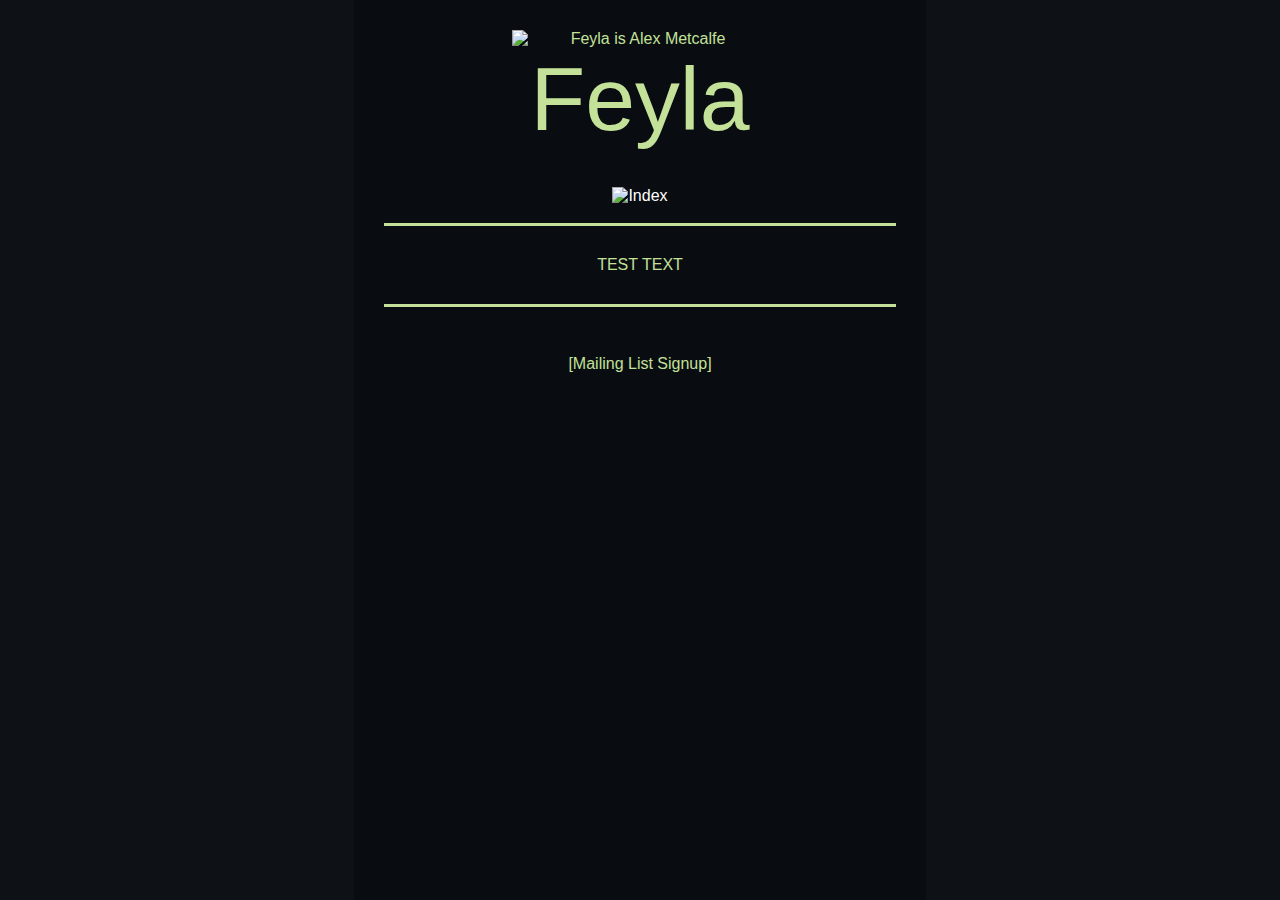
==== about.html @ 7b2bce3a "about text box and small fixes" ====
<!DOCTYPE HTML>
<html lang="en">
    <head>
        <title>Feyla</title>
        <link rel="stylesheet" type="text/css" href="feylastyles.css">
        <meta name="viewport" content="width=device-width,initial-scale=1.0">
    </head>
    
    <body>
        <div id="BodyContainer">
            <img src="https://feylasounds.github.io/images/FeylaLogo.jpg" alt="Feyla is Alex Metcalfe" id="LogoImg">
            <p id="h1">Feyla</p>
            
            </br></br>
            
            <div>
                <a href="https://feyla.ca/index.html"><img src="backbutton.jpeg" alt="Index"></a></br></br>
                    <div id="AboutText">
                        TEST TEXT
                    </div>
            </div>
            
            </br>
            
            <div id="MailingList">
                [Mailing List Signup]
            </div>
        </div>
    </body>

</html>
---- feylastyles.css ----
body {
	font-family: sans-serif;
	color: #C3E199;
	background-color: #0E1116;
}

a {
	color: white;
	text-decoration: none;
}

@media screen and (max-width: 600px) {
	div#BodyContainer {
		width: auto;
		height: auto;
		padding: 30px;
		position: absolute;
		top:0;
		bottom: 0;
		left: 0;
		right: 0;
	
		margin: auto;
		text-align: center;
	}
	
	#LogoImg {
		width: 50%;
		display: inline;
	}
}

#BodyContainer {
    width: 40%;
    height: auto;
    background-color: #090C11;
	padding: 30px;

    position: absolute;
    top:0;
    bottom: 0;
    left: 0;
    right: 0;

    margin: auto;
	text-align: center;
}

#LogoImg {
	width: 50%;
	margin: auto;
	display: block;
}

#h1 {
	font-family: sans-serif;
	font-size: 7vw;
	margin: auto;
	padding-top: 0px;
}

div#AboutText {
	border: solid;
	border-right: none;
	border-left: none;
	border-color: #C3E199;
	padding: 30px;
	display: block;
}

#MailingList {
	padding: 30px;
	display: inline-block;
}
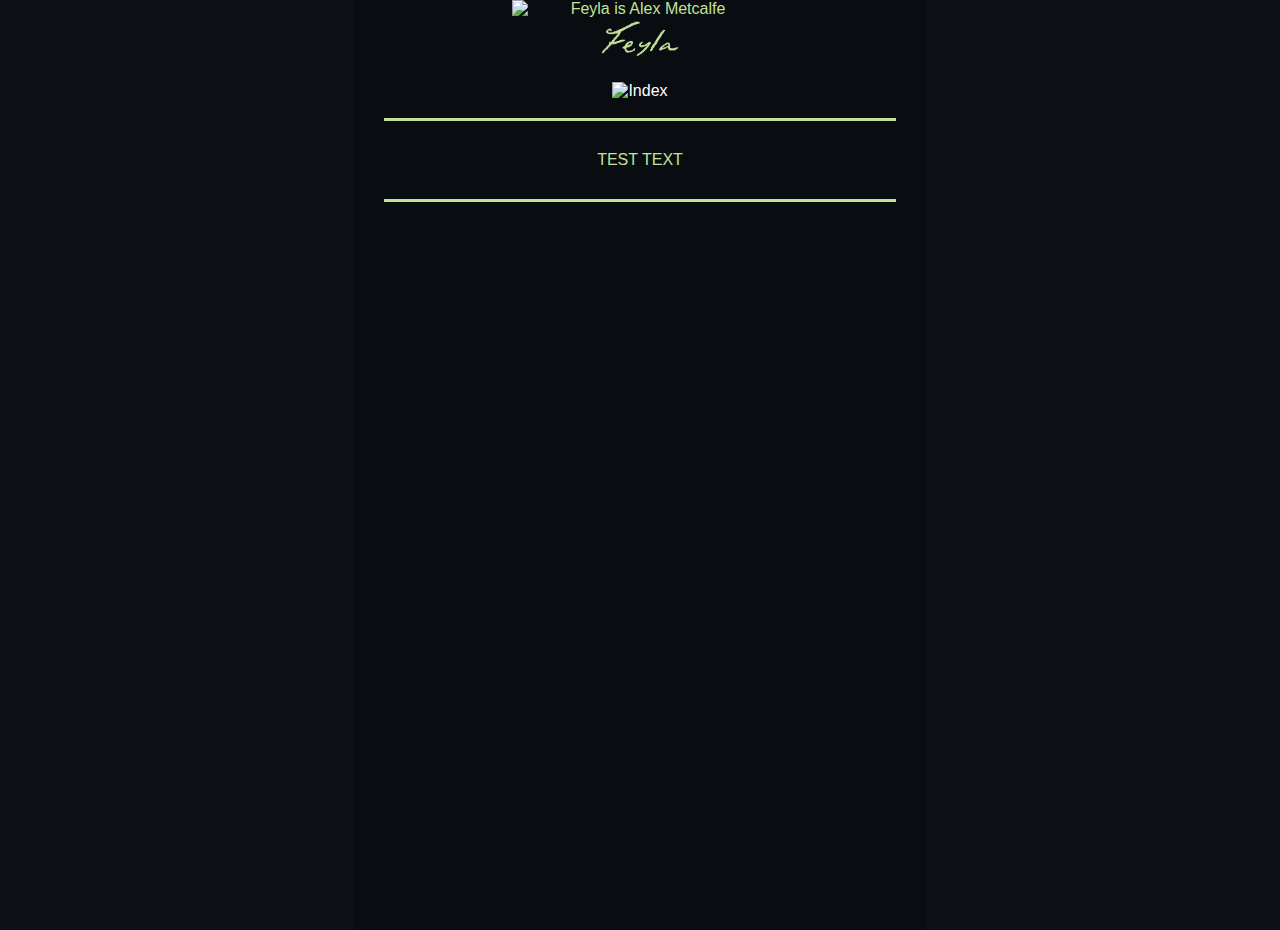
==== commit 73218063: "title img" ====
--- a/about.html
+++ b/about.html
@@ -9,12 +9,12 @@
     <body>
         <div id="BodyContainer">
             <img src="https://feylasounds.github.io/images/FeylaLogo.jpg" alt="Feyla is Alex Metcalfe" id="LogoImg">
-            <p id="h1">Feyla</p>
+            <img id="title" src="https://feylasounds.github.io/images/Feylatitle.png" alt="Feyla">
             
             </br></br>
             
             <div>
-                <a href="https://feyla.ca/index.html"><img src="backbutton.jpeg" alt="Index"></a></br></br>
+                <a href="https://feyla.ca/index.html"><img src="https://feylasounds.github.io/images/buttons/backbttn.png" alt="Index"></a></br></br>
                     <div id="AboutText">
                         TEST TEXT
                     </div>
@@ -22,9 +22,9 @@
             
             </br>
             
-            <div id="MailingList">
+            <!--<div id="MailingList">
                 [Mailing List Signup]
-            </div>
+            </div>-->
         </div>
     </body>
 
--- a/feylastyles.css
+++ b/feylastyles.css
@@ -7,6 +7,18 @@
 a {
 	color: white;
 	text-decoration: none;
+}
+
+a:hover {
+	animation-name: links;
+	transition-timing-function: ease-in-out;
+	animation-duration: 2s;
+	color: #C3E199;
+}
+
+@keyframes links {
+  0% {color: white;}
+  100% {color: #C3E199;}
 }
 
 @media screen and (max-width: 600px) {
@@ -24,17 +36,18 @@
 		text-align: center;
 	}
 	
-	#LogoImg {
-		width: 50%;
+	img#LogoImg {
+		width: 80%;
 		display: inline;
 	}
 }
 
 #BodyContainer {
     width: 40%;
-    height: auto;
+    height: 100%;
     background-color: #090C11;
-	padding: 30px;
+		padding: 30px;
+		margin: auto;
 
     position: absolute;
     top:0;
@@ -52,11 +65,15 @@
 	display: block;
 }
 
-#h1 {
-	font-family: sans-serif;
-	font-size: 7vw;
+img#Menu {
+	width: auto;
+	height: auto;
+	display: block;
+}
+
+img#title {
+	width: 7vw;
 	margin: auto;
-	padding-top: 0px;
 }
 
 div#AboutText {
@@ -69,6 +86,7 @@
 }
 
 #MailingList {
+
 	padding: 30px;
 	display: inline-block;
 }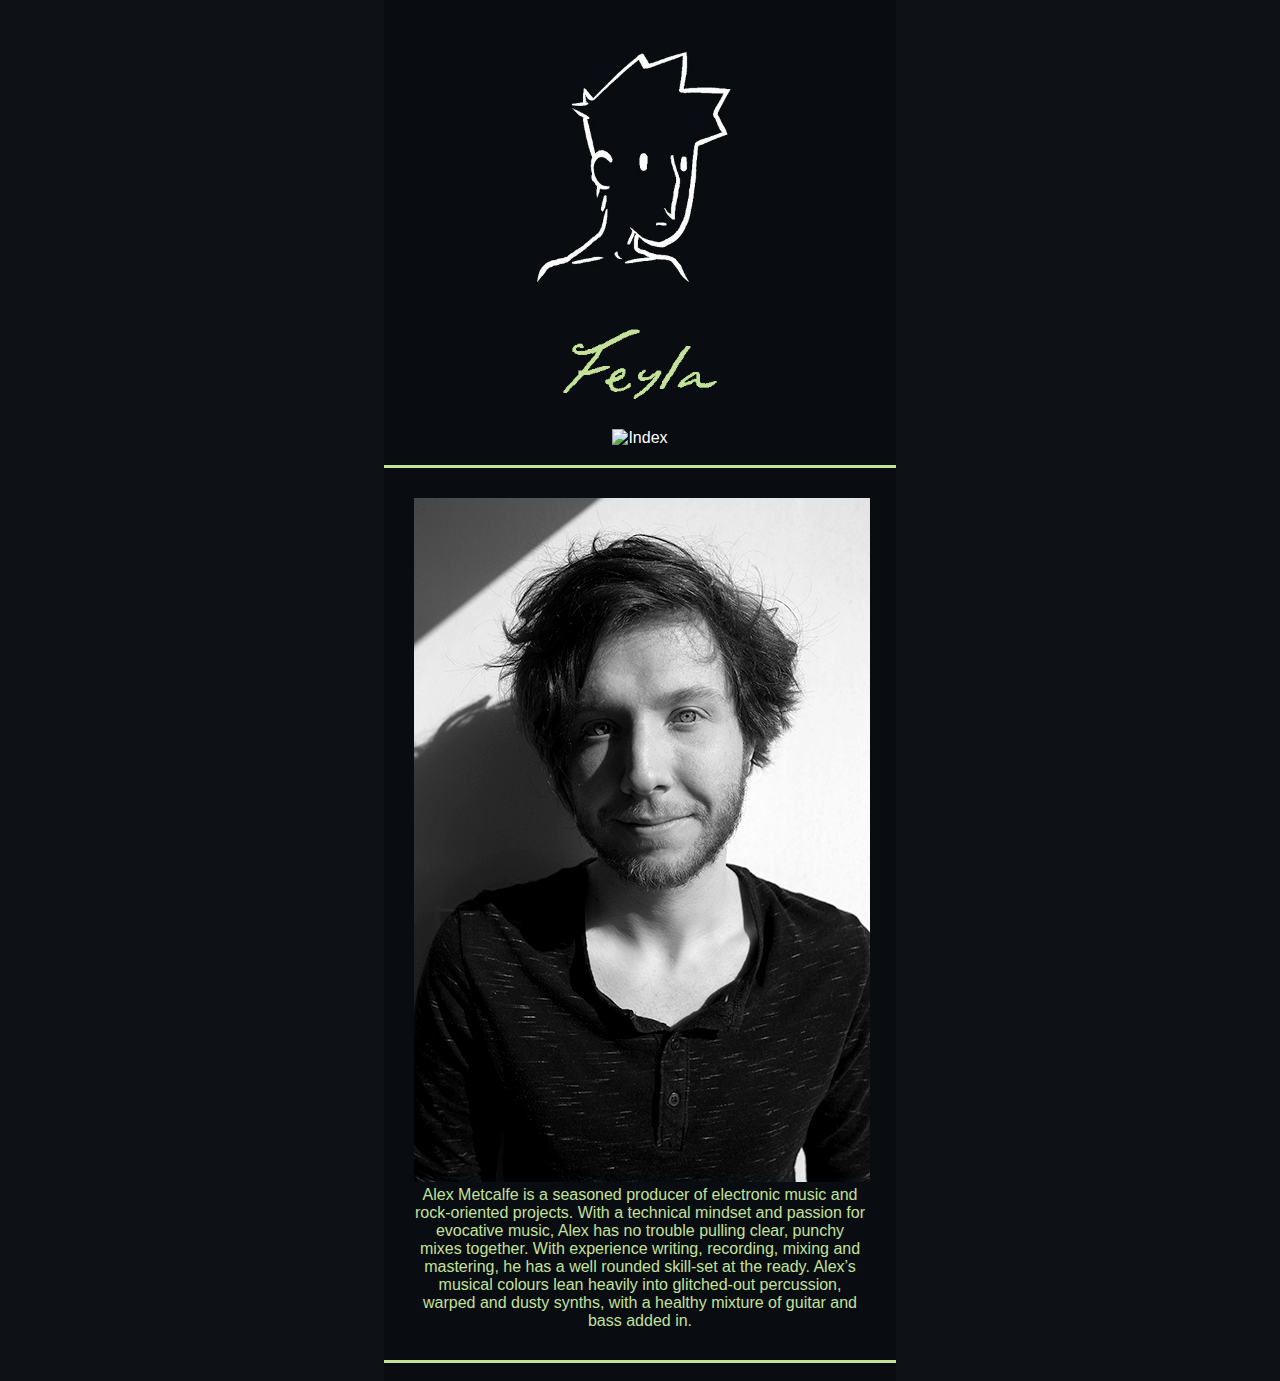
==== commit 4fc1dec7: "About page, photos edited etc" ====
--- a/about.html
+++ b/about.html
@@ -8,7 +8,7 @@
     
     <body>
         <div id="BodyContainer">
-            <img src="https://feylasounds.github.io/images/FeylaLogo.jpg" alt="Feyla is Alex Metcalfe" id="LogoImg">
+            <img src="https://feylasounds.github.io/images/FeylaLogo.jpg" alt="Feyla is Alex Metcalfe" id="LogoImg"></br></br>
             <img id="title" src="https://feylasounds.github.io/images/Feylatitle.png" alt="Feyla">
             
             </br></br>
@@ -16,7 +16,14 @@
             <div>
                 <a href="https://feyla.ca/index.html"><img src="https://feylasounds.github.io/images/buttons/backbttn.png" alt="Index"></a></br></br>
                     <div id="AboutText">
-                        TEST TEXT
+                        <img src="https://feylasounds.github.io/images/FeylaPortrait.jpg"/>
+                        
+                        Alex Metcalfe is a seasoned producer of electronic music and rock-oriented projects.
+                        With a technical mindset and passion for evocative music, Alex has no trouble pulling clear, punchy mixes together.
+                        With experience writing, recording, mixing and mastering, he has a well rounded skill-set at the ready.
+                        
+                        Alex’s musical colours lean heavily into glitched-out percussion, warped and dusty synths, with a healthy mixture of
+                        guitar and bass added in.
                     </div>
             </div>
             
--- a/feylastyles.css
+++ b/feylastyles.css
@@ -21,42 +21,54 @@
   100% {color: #C3E199;}
 }
 
+/*Small screens*/
 @media screen and (max-width: 600px) {
-	div#BodyContainer {
-		width: auto;
-		height: auto;
-		padding: 30px;
-		position: absolute;
-		top:0;
-		bottom: 0;
-		left: 0;
-		right: 0;
-	
-		margin: auto;
-		text-align: center;
-	}
-	
-	img#LogoImg {
-		width: 80%;
-		display: inline;
-	}
+		div#BodyContainer {
+			width: auto;
+			height: inherit;
+			padding-top: 30px;
+			position: absolute;
+			top:0;
+			bottom: auto;
+			left: 0;
+			right: 0;
+		
+			margin: auto;
+			text-align: center;
+		}
+		
+		img#LogoImg {
+			width: 80%;
+			display: inline;
+		}
+		
+		img#title {
+			width: 50vw;
+			height: auto;
+		}
+		
+		img#Menu {
+			width: 100%;
+			margin: auto;
+		}
 }
 
 #BodyContainer {
     width: 40%;
-    height: 100%;
+    height: auto;
     background-color: #090C11;
-		padding: 30px;
-		margin: auto;
+		padding-top: 30px;
+/*		margin: auto;*/
 
     position: absolute;
     top:0;
-    bottom: 0;
+    bottom: auto;
     left: 0;
     right: 0;
 
     margin: auto;
-	text-align: center;
+		text-align: center;
+		justify-content: center;
 }
 
 #LogoImg {
@@ -65,15 +77,15 @@
 	display: block;
 }
 
-img#Menu {
-	width: auto;
+BodyContainer #Menu {
+	width: 10vw;
 	height: auto;
-	display: block;
+	text-align: center;
+	justify-content: center;
 }
 
-img#title {
-	width: 7vw;
-	margin: auto;
+#title {
+	width: 14vw;
 }
 
 div#AboutText {
@@ -86,7 +98,6 @@
 }
 
 #MailingList {
-
 	padding: 30px;
 	display: inline-block;
 }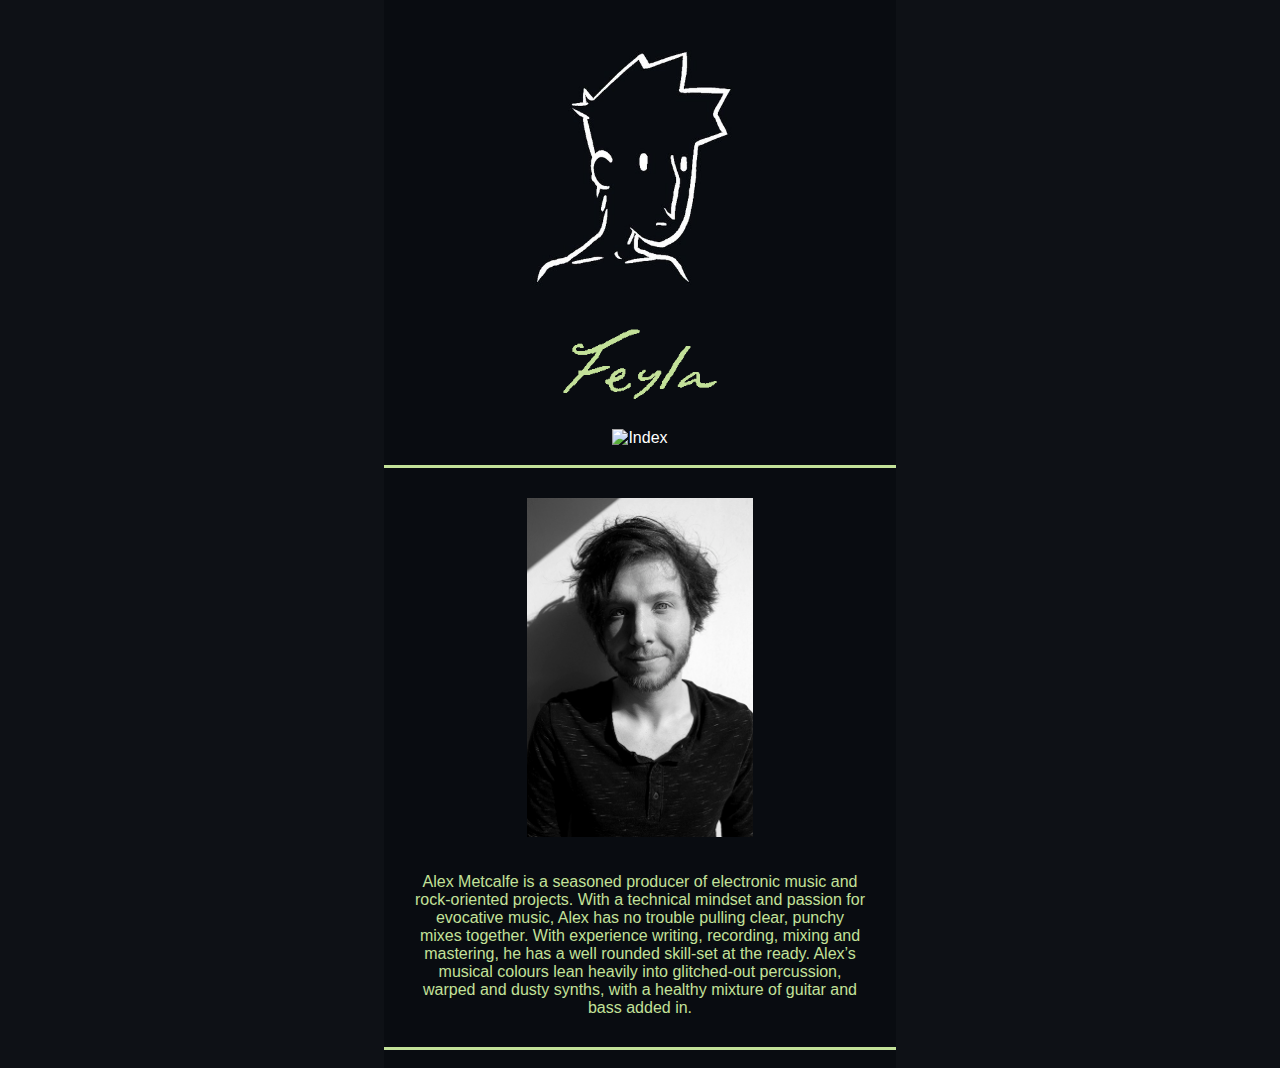
==== commit eebf3926: "About formatting" ====
--- a/about.html
+++ b/about.html
@@ -16,7 +16,7 @@
             <div>
                 <a href="https://feyla.ca/index.html"><img src="https://feylasounds.github.io/images/buttons/backbttn.png" alt="Index"></a></br></br>
                     <div id="AboutText">
-                        <img src="https://feylasounds.github.io/images/FeylaPortrait.jpg"/>
+                        <img src="https://feylasounds.github.io/images/FeylaPortrait.jpg" alt="Alex Metcalfe" id="LogoImg"/></br></br>
                         
                         Alex Metcalfe is a seasoned producer of electronic music and rock-oriented projects.
                         With a technical mindset and passion for evocative music, Alex has no trouble pulling clear, punchy mixes together.
